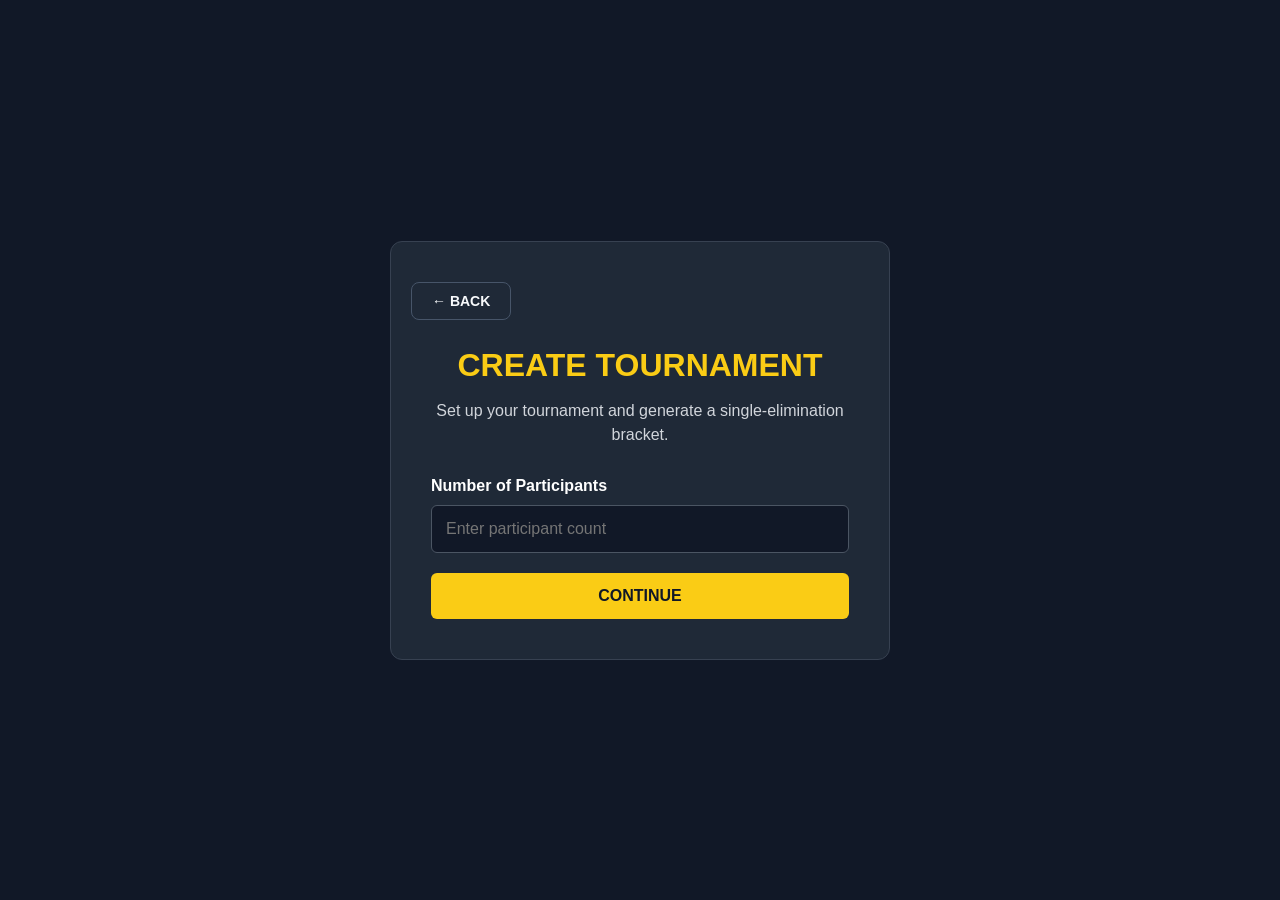
==== create-bracket.html @ 66cbe77e "Initial ArnisScore upload" ====
<!DOCTYPE html>
<html lang="en">
<head>
    <meta charset="UTF-8">
    <meta name="viewport" content="width=device-width, initial-scale=1.0">
    <title>Create Tournament Bracket | ArnisScore</title>
    <link rel="stylesheet" href="bracket.css">
</head>

<body>

    <div class="bracket-container">

        <a href="index.html" class="back-button universal-back">
            ← BACK
        </a>

        <h1>CREATE TOURNAMENT</h1>
        <p>Set up your tournament and generate a single-elimination bracket.</p>

        <label for="participant-count">Number of Participants</label>
        <input
            type="number"
            id="participant-count"
            min="2"
            max="64"
            placeholder="Enter participant count"
        >

        <button id="continue-button">CONTINUE</button>

    </div>

    <script src="bracket.js"></script>
    <script src="universal-back.js"></script>

</body>
</html>
---- bracket.css ----
* {
    margin: 0;
    padding: 0;
    box-sizing: border-box;
}

body {
    font-family: Arial, sans-serif;
    background-color: #111827;
    color: white;
    min-height: 100vh;
    display: flex;
    justify-content: center;
    align-items: center;
    padding: 20px;
}

.bracket-container {
    width: 100%;
    max-width: 500px;
    background-color: #1f2937;
    padding: 40px;
    border-radius: 12px;
    text-align: center;
    border: 1px solid #374151;
}

.bracket-container h1 {
    color: #facc15;
    margin-bottom: 15px;
}

.bracket-container p {
    color: #d1d5db;
    margin-bottom: 30px;
    line-height: 1.5;
}

.bracket-container label {
    display: block;
    text-align: left;
    margin-bottom: 10px;
    font-weight: bold;
}

.bracket-container input {
    width: 100%;
    padding: 14px;
    border: 1px solid #4b5563;
    border-radius: 6px;
    background-color: #111827;
    color: white;
    font-size: 16px;
    margin-bottom: 20px;
}

#continue-button {
    width: 100%;
    padding: 14px;
    background-color: #facc15;
    color: #111827;
    border: none;
    border-radius: 6px;
    font-weight: bold;
    cursor: pointer;
    font-size: 16px;
}

#continue-button:hover {
    background-color: #eab308;
}

.back-button {
    display: inline-block;
    margin-top: 20px;
    color: #d1d5db;
    text-decoration: none;
}

.back-button:hover {
    color: #facc15;
}


/* CREATE TOURNAMENT BACK BUTTON */
.bracket-container {
    position: relative;
}

.bracket-container .universal-back {
    position: absolute;
    top: 20px;
    left: 20px;
    display: inline-flex;
    align-items: center;
    justify-content: center;
    padding: 10px 20px;
    background-color: #1f2937;
    color: #f8fafc;
    border: 1px solid #475569;
    border-radius: 8px;
    text-decoration: none;
    font-size: 14px;
    font-weight: bold;
    z-index: 10;
}

/* MOVE HEADING BELOW BACK BUTTON */
.bracket-container > h1 {
    margin-top: 65px;
}
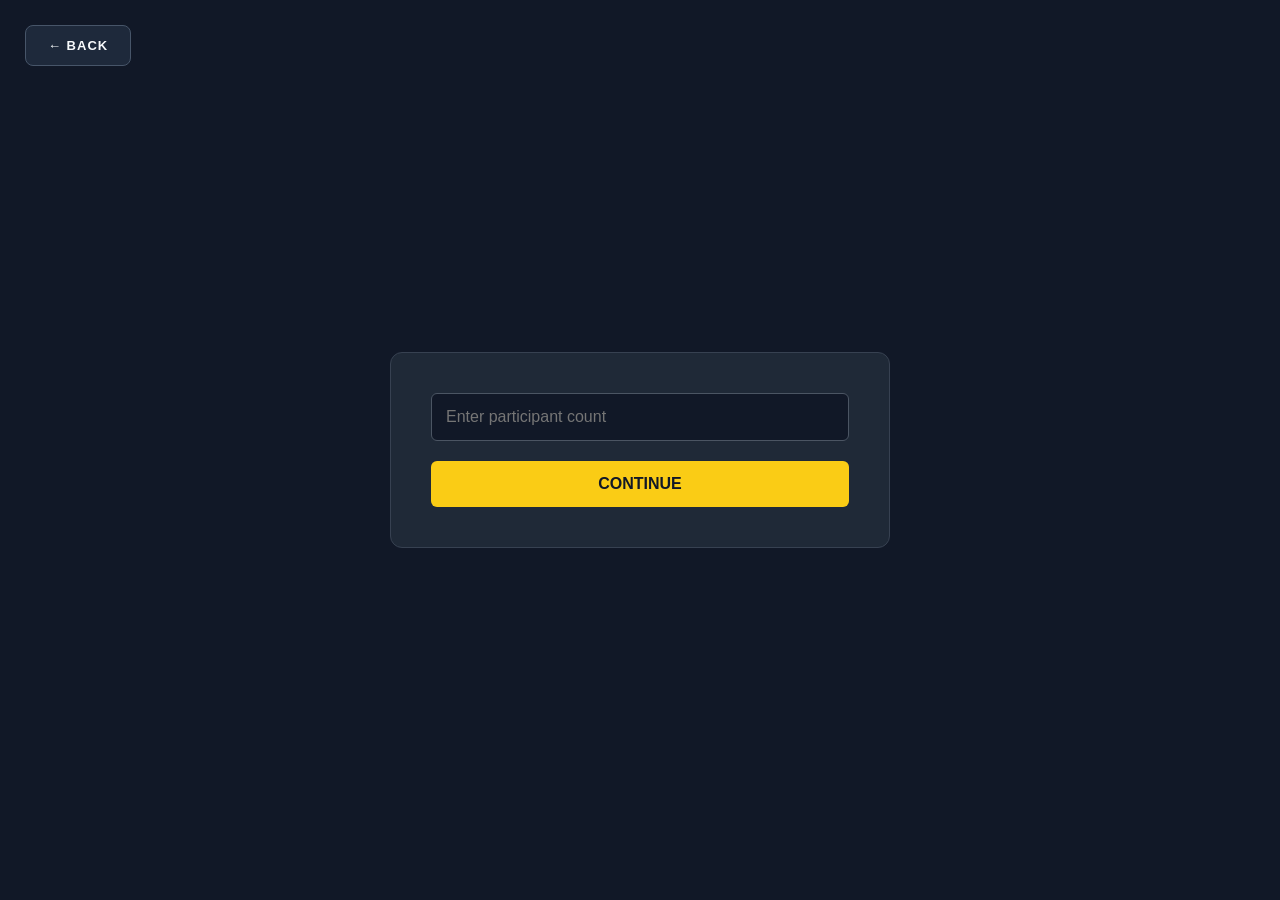
==== commit a53fce4b: "UPDATE PUNTOS PROJECT" ====
--- a/create-bracket.html
+++ b/create-bracket.html
@@ -4,22 +4,18 @@
 <head>
     <meta charset="UTF-8">
     <meta name="viewport" content="width=device-width, initial-scale=1.0">
-    <title>Create Tournament Bracket | ArnisScore</title>
+    <title>Create Tournament Bracket</title>
     <link rel="stylesheet" href="bracket.css">
 </head>
 
 <body>
 
+    <a href="index.html" class="back-button universal-back">
+        ← BACK
+    </a>
+
     <div class="bracket-container">
 
-        <a href="index.html" class="back-button universal-back">
-            ← BACK
-        </a>
-
-        <h1>CREATE TOURNAMENT</h1>
-        <p>Set up your tournament and generate a single-elimination bracket.</p>
-
-        <label for="participant-count">Number of Participants</label>
         <input
             type="number"
             id="participant-count"
--- a/bracket.css
+++ b/bracket.css
@@ -110,3 +110,51 @@
 .bracket-container > h1 {
     margin-top: 65px;
 }
+
+.bracket-container {
+    position: relative;
+}
+
+.back-button {
+    position: absolute;
+    top: 15px;
+    left: 20px;
+    margin: 0;
+    z-index: 10;
+}
+
+.back-button {
+    position: fixed;
+    top: 25px;
+    left: 25px;
+    z-index: 100;
+}
+
+.back-button {
+    position: fixed;
+    top: 25px;
+    left: 25px;
+    z-index: 100;
+
+    display: inline-block;
+    padding: 12px 22px;
+
+    background-color: #1e293b;
+    color: #f8fafc;
+    border: 1px solid #475569;
+    border-radius: 8px;
+
+    text-decoration: none;
+    font-size: 13px;
+    font-weight: 800;
+    letter-spacing: 1px;
+
+    transition: 0.2s;
+}
+
+.back-button:hover {
+    background-color: #facc15;
+    color: #111827;
+    border-color: #facc15;
+    transform: translateY(-2px);
+}
